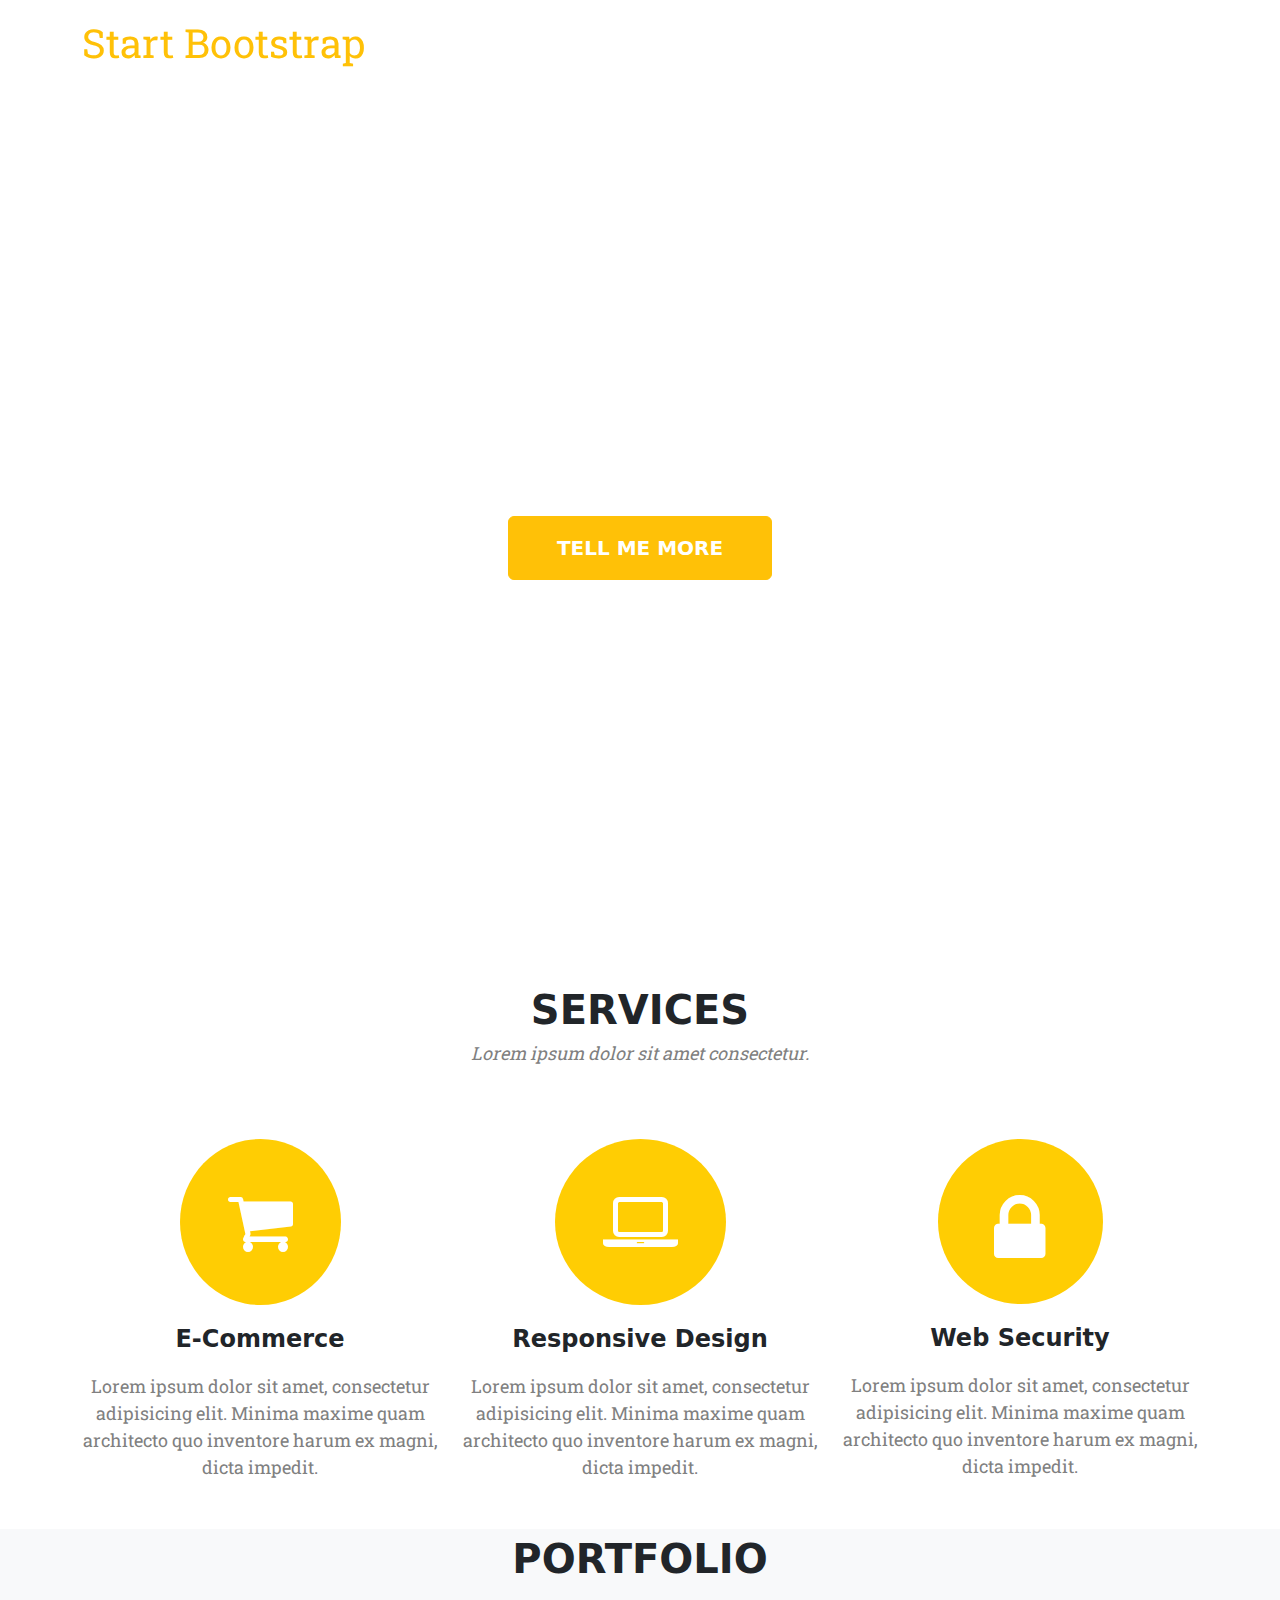
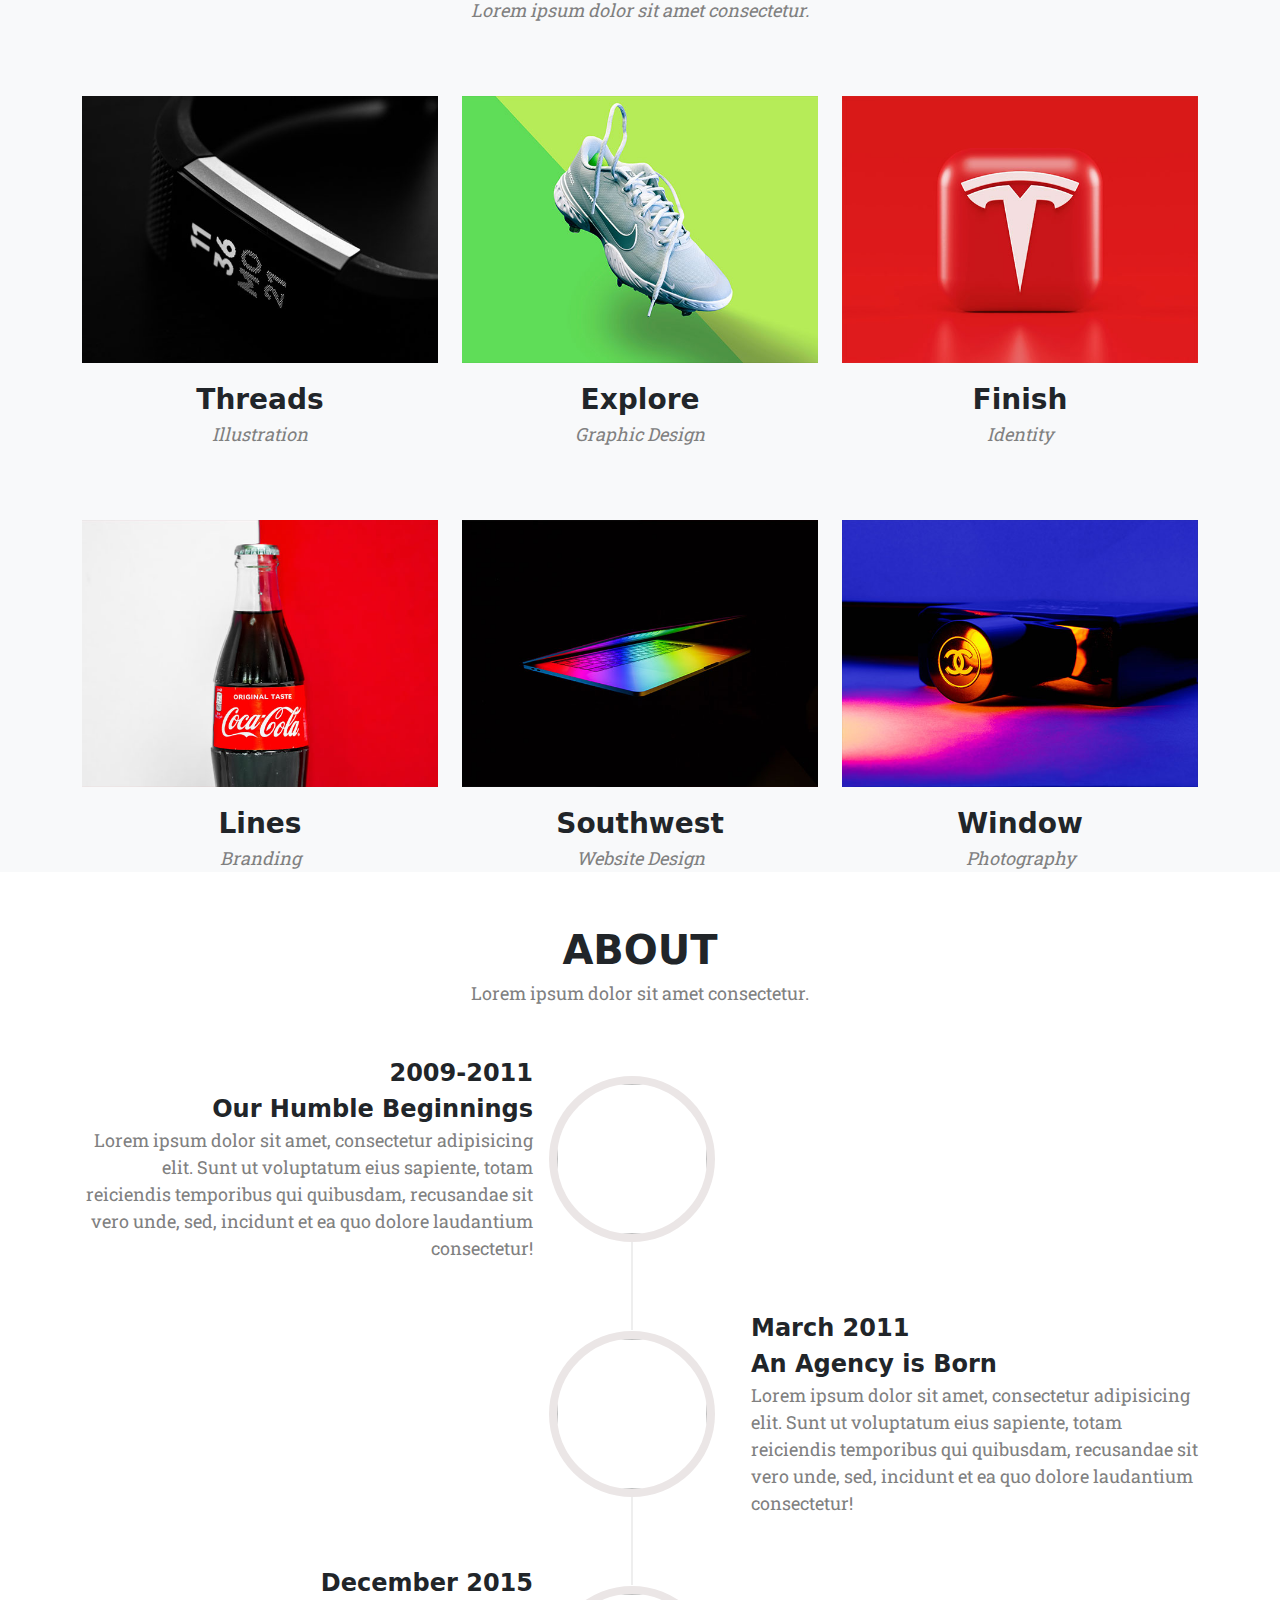
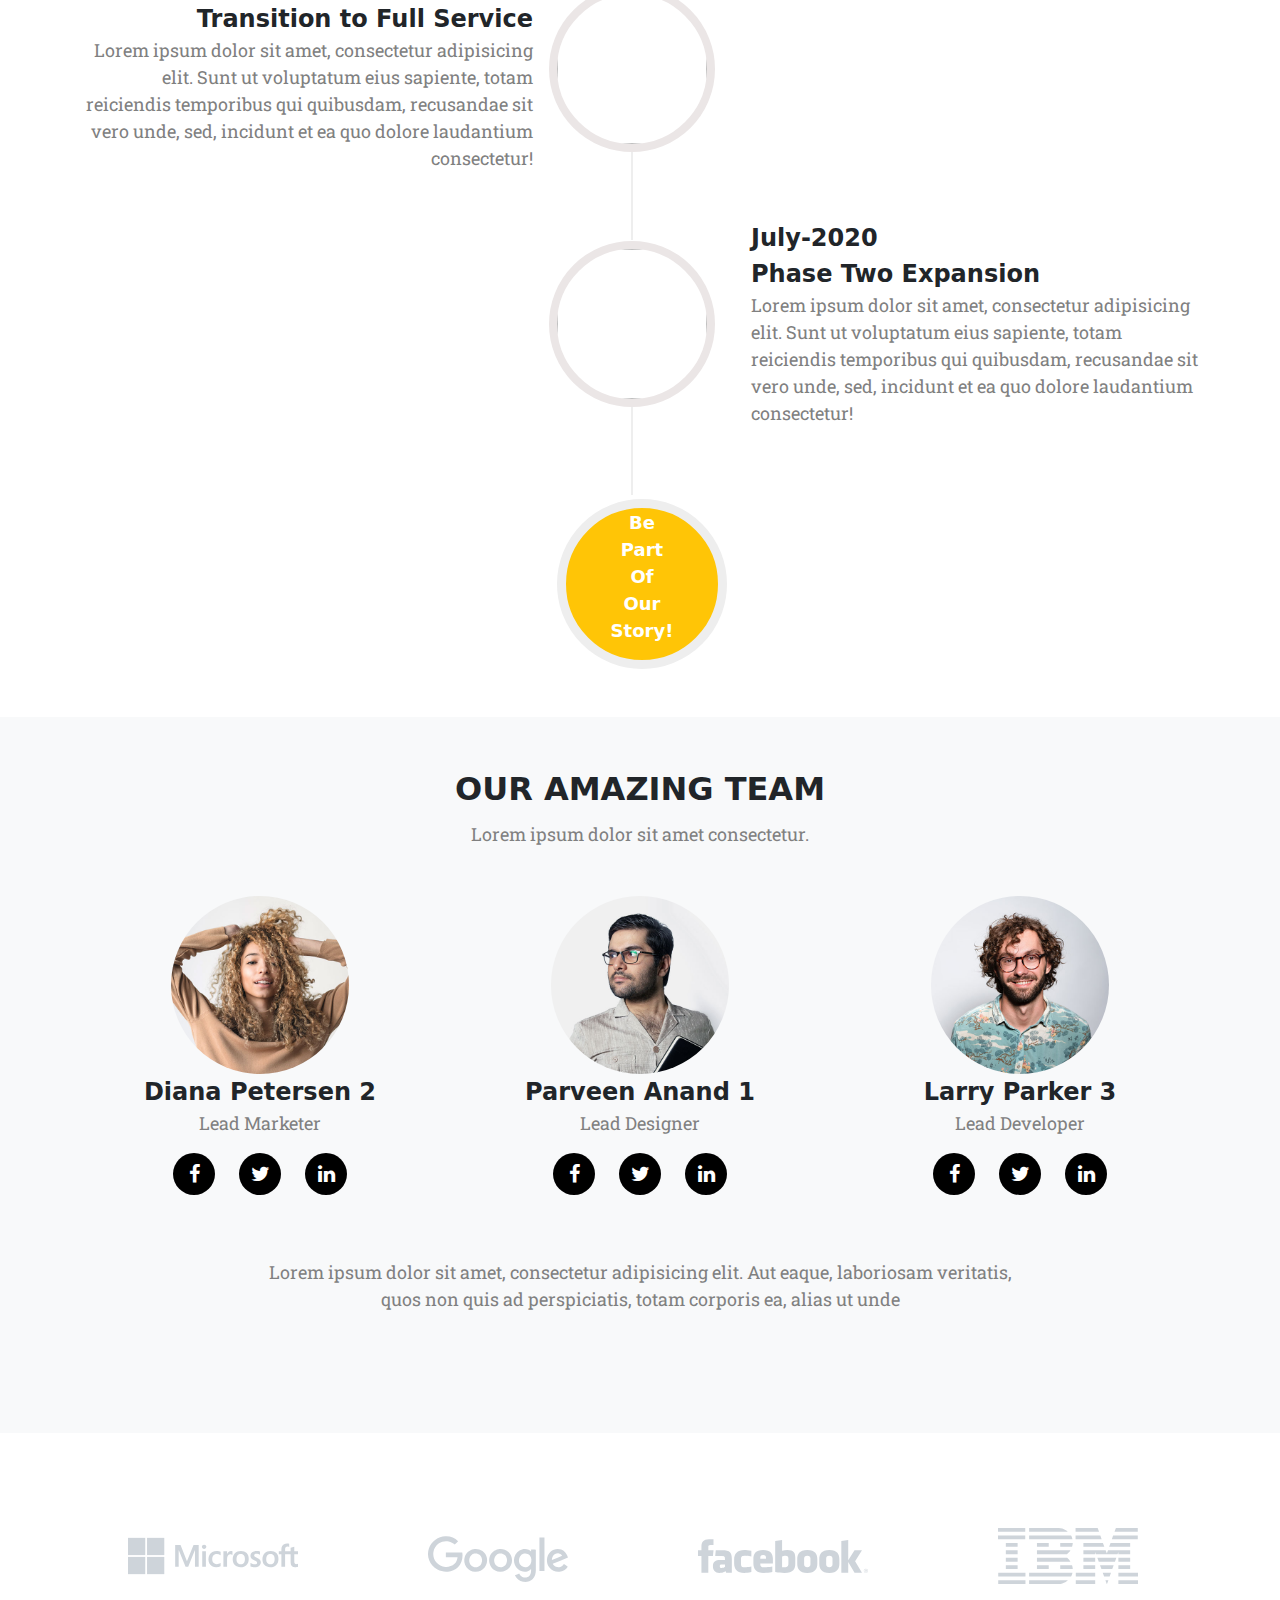
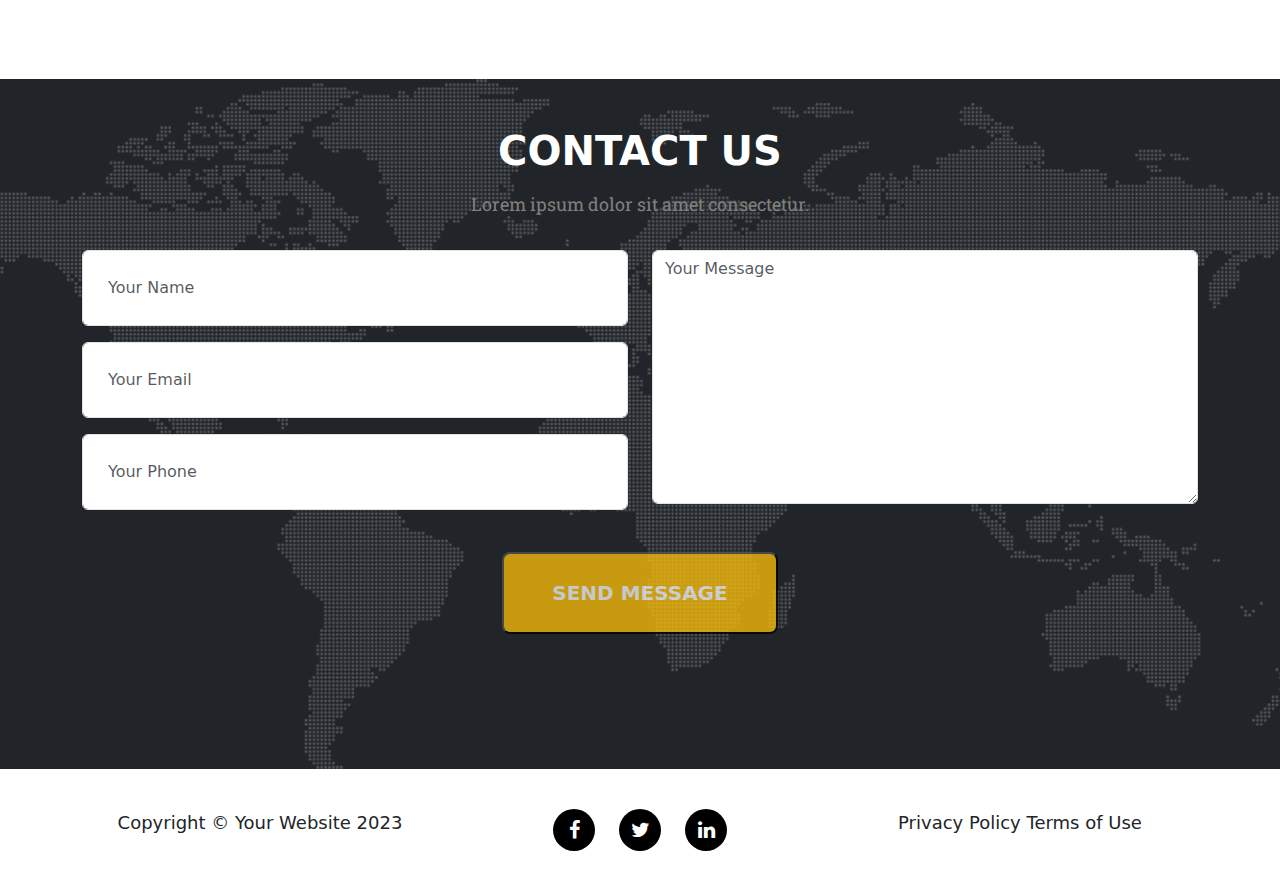
==== index.html @ c4edb65e "first commit" ====
<!DOCTYPE html>
<html lang="en">
 <head>
  <meta charset="UTF-8">
  <meta name="viewport" content="width=device-width, initial-scale=1.0">
  <title>Agency-Theme-preview</title>
  <link rel="shortcut icon" href="../demo1/assest/favicon.s" type="image/x-icon">
  <link rel="stylesheet" href="./assest/fontawsome/font-awesome-4.7.0/font-awesome-4.7.0/css/font-awesome.min.css">
  <link href="https://cdn.jsdelivr.net/npm/bootstrap@5.3.3/dist/css/bootstrap.min.css" rel="stylesheet">
  <link rel="stylesheet" href="./css/style.css">
</head>
<body>
  <section class="section1">
    <div >
      <nav id="navbarr" class="navbar navbar-expand-lg navbar-dark bg-darK1 fixed-top trans">
        <div class="container">
          <a class="navbar-brand text-warning fs-1 font1" href="#">Start Bootstrap</a>
          <button class="navbar-toggler" type="button" data-bs-toggle="collapse" data-bs-target="#mynavbar">
            <span class="navbar-toggler-icon"></span>
          </button>
          <div class="collapse navbar-collapse" id="mynavbar">
            <ul class="navbar-nav ms-auto">
              <li class="nav-item">
                <a class="nav-link" href="./html/service.html">SERVICES</a>   
              </li>
              <li class="nav-item">
                <a class="nav-link" href="./html/portfolio.html">PORTFOLIO</a>
              </li>
              <li class="nav-item">
                <a class="nav-link" href="./html/about.html">ABOUT</a>
              </li>
              <li class="nav-item">
                <a class="nav-link" href="./html/team.html">TEAM</a>
              </li>
              <li class="nav-item">
                <a class="nav-link" href="./html/contact.html">CONTACT</a>
              </li>
            </ul>
          </div>
        </div>
      </nav>
    </div>
        <div class="container">
      <div class="d-flex flex-column justify-content-center align-items-center vh-100 text-white ">
        <div class="fs-1 Welcome">Welcome to our studio!</div>
        <div class="Nice pb-5 text-center lh-sm">IT'S NICE TO MEET YOU</div>
        <button class=" btn btn-warning btn-yellow  text-white py-3 px-5">TELL ME MORE</button>
      </div>
    </div>
  </section>
  <section>
    <div class="services text-center container">
      <div class="fs-1 fw-bold">SERVICES</div>
      <i class="font1">Lorem ipsum dolor sit amet consectetur.</i>
    </div>
    <div class="container mt-5">
      <div class="row">
        <div class="col-md-4 text-center">
          <div><i class="fa fa-shopping-cart text-white icon1 p-5 mt-4" aria-hidden="true"></i></div>
          <div class="fw-bold fs-4 mt-3">E-Commerce</div>
          <div class="mt-3 font1">Lorem ipsum dolor sit amet, consectetur adipisicing elit. Minima maxime quam
            architecto quo inventore harum
            ex magni, dicta impedit.</div>
        </div>
        <div class="col-md-4 text-center">
          <div><i class="fa fa-laptop text-white p-5 mt-4 icon2" aria-hidden="true"></i></div>
          <div class="fw-bold fs-4 mt-3">Responsive Design</div>
          <div class="mt-3 font1">Lorem ipsum dolor sit amet, consectetur adipisicing elit. Minima maxime quam
            architecto quo inventore harum
            ex magni, dicta impedit.</div>
        </div>
        <div class="col-md-4 text-center">
          <div><i class="fa fa-lock text-white ps-5 mt-4 icon3 text-center" aria-hidden="true"></i></div>
          <div class="fw-bold fs-4 mt-3">Web Security</div>
          <div class="mt-3 font1">Lorem ipsum dolor sit amet, consectetur adipisicing elit. Minima maxime quam
            architecto quo inventore harum
            ex magni, dicta impedit.</div>
        </div>
      </div>
    </div>
  </section>
  <section class="bg-light">
    <div class="text-center container">
      <div class="fs-1 fw-bold mt-5 mb-2">PORTFOLIO</div>
      <i class="font1">Lorem ipsum dolor sit amet consectetur.</i>
    </div>
    <div class="container mt-5">
      <div class="row">
        <div class="col-md-4 text-center">
          <div class="imageover">
            <img class="w-100 mt-4" src="./assest/IMG.1.jpg" alt="">
            <div class="overlay">
              <div class="text"><i class="fa fa-plus" aria-hidden="true"></i>
              </div>
            </div>
          </div>
          <div class="fs-3 fw-bold mt-3">Threads</div>
          <i class="font1">Illustration</i>
        </div>
        <div class="col-md-4 text-center">
          <div class="imageover">
            <img class="w-100 mt-4" src="./assest/IMG.2.jpg" alt="">
            <div class="overlay">
              <div class="text"><i class="fa fa-plus" aria-hidden="true"></i></div>
            </div>
          </div>
          <div class="fs-3 fw-bold mt-3">Explore</div>
          <i class="font1">Graphic Design</i>
        </div>
        <div class="col-md-4 text-center">
          <div class="imageover">
            <img class="w-100 mt-4" src="./assest/IMG.3.jpg" alt="">
            <div class="overlay">
              <div class="text"><i class="fa fa-plus" aria-hidden="true"></i></div>
            </div>
          </div>
          <div class="fs-3 fw-bold mt-3">Finish</div>
          <i class="font1">Identity</i>
        </div>
      </div>
    </div>
    <div class="container mt-5">
      <div class="row">
        <div class="col-md-4 text-center">
          <div class="imageover">
            <img class="w-100 mt-4" src="./assest/IMG.4.jpg" alt="">
            <div class="overlay">
              <div class="text"><i class="fa fa-plus" aria-hidden="true"></i></div>
            </div>
          </div>
          <div class="fs-3 fw-bold mt-3">Lines</div>
          <i class="font1">Branding</i>
        </div>
        <div class="col-md-4 text-center">
          <div class="imageover">
            <img class="w-100 mt-4" src="./assest/IMG.5.jpg" alt="">
            <div class="overlay">
              <div class="text"><i class="fa fa-plus" aria-hidden="true"></i></div>
            </div>
          </div>
          <div class="fs-3 fw-bold mt-3">Southwest</div>
          <i class="font1">Website Design</i>
        </div>
        <div class="col-md-4 text-center">
          <div class="imageover">
            <img class="w-100 mt-4" src="./assest/IMG.6.jpg" alt="">
            <div class="overlay">
              <div class="text"><i class="fa fa-plus" aria-hidden="true"></i></div>
            </div>
          </div>
          <div class="fs-3 fw-bold mt-3">Window</div>
          <i class="font1">Photography</i>
        </div>
      </div>
    </div>
  </section>
  <section>
    <div class="container">
      <div class="mt-5 fs-1 fw-bold text-center">ABOUT</div>
    <div class="font1 text-center mb-5">Lorem ipsum dolor sit amet consectetur.</div>
      <div class="row mb-5">
        <div class="order-2 order-lg-1 col-8 col-lg-5">
          <div class="text-end">
            <div class="fs-4 fw-bold">2009-2011</div>
            <div class="fs-4 fw-bold">Our Humble Beginnings</div>
            <div class="font1">Lorem ipsum dolor sit amet, consectetur adipisicing elit. Sunt ut voluptatum eius
              sapiente, totam reiciendis temporibus qui quibusdam, recusandae sit vero unde, sed, incidunt et ea quo
              dolore laudantium consectetur!
            </div>
          </div>
        </div>
        <div class="order-1 order-lg-2 col-4 col-lg-2 d-flex align-items-center">
          <div class="imageLine">
            <img class="image2" src="https://startbootstrap.github.io/startbootstrap-agency/assets/img/about/1.jpg"
              alt="">
          </div>
        </div>
        <div class="col-lg-5 order-3"></div>
      </div>
      <div class="row mb-5 order-0 order-lg-1 ">
        <div class="col-lg-5"></div>
        <div class="col-lg-2  d-flex align-items-center">
          <div class="imageLine">
            <img class="image2" src="https://startbootstrap.github.io/startbootstrap-agency/assets/img/about/2.jpg"
              alt="">
          </div>
        </div>
        <div class="col-lg-5 ">
          <div class="text-start ms-1">
            <div class="fs-4 fw-bold">March 2011</div>
            <div class="fs-4 fw-bold">An Agency is Born</div>
            <div class="font1">Lorem ipsum dolor sit amet, consectetur adipisicing elit. Sunt ut voluptatum eius
              sapiente, totam reiciendis temporibus qui quibusdam, recusandae sit vero unde, sed, incidunt et ea quo
              dolore laudantium consectetur!
            </div>
          </div>
        </div>
      </div>
      <div class="row mb-5">
        <div class="col-lg-5">
          <div class="text-end">
            <div class="fs-4 fw-bold">December 2015</div>
            <div class="fs-4 fw-bold">Transition to Full Service</div>
            <div class="font1">Lorem ipsum dolor sit amet, consectetur adipisicing elit. Sunt ut voluptatum eius
              sapiente, totam reiciendis temporibus qui quibusdam, recusandae sit vero unde, sed, incidunt et ea quo
              dolore laudantium consectetur!
            </div>
          </div>
        </div>
        <div class="col-lg-2  d-flex align-items-center">
          <div class="imageLine">
            <img class="image2" src="https://startbootstrap.github.io/startbootstrap-agency/assets/img/about/3.jpg"
              alt="">
          </div>
        </div>
        <div class="col-lg-5"></div>
      </div>
      <div class="row mb-5">
        <div class="col-lg-5"></div>
        <div class="col-lg-2  d-flex align-items-center">
          <div class="imageLine ">
            <img class="image2" src="https://startbootstrap.github.io/startbootstrap-agency/assets/img/about/4.jpg "
              alt="">
          </div>
        </div>
        <div class="col-lg-5">
          <div class="text-start ms-1">
            <div class="fs-4 fw-bold">July-2020</div>
            <div class="fs-4 fw-bold">Phase Two Expansion</div>
            <div class="font1">Lorem ipsum dolor sit amet, consectetur adipisicing elit. Sunt ut voluptatum eius
              sapiente, totam reiciendis temporibus qui quibusdam, recusandae sit vero unde, sed, incidunt et ea quo
              dolore laudantium consectetur!
            </div>
          </div>
        </div>
      </div>
      <div class="row mb-5">
        <div class="col-lg-5"></div>
        <div class="col-lg-2 mt-4 d-flex align-items-center">
            <div>
              <div class="roundimg d-flex justify-content-center align-items-center">
                <p class="text-center roundtext fw-bold text-white">Be Part
                  Of Our
                  Story!</p>
              </div>
            </div>
          </div>
          <div class="col-lg-5"></div>
        </div>
  </section>
  <section class="bg-light">
    <div class="container">
      <div class="fs-2 fw-bold text-center pt-5">OUR AMAZING TEAM</div>
    <div class="font1 text-center pt-2">Lorem ipsum dolor sit amet consectetur.</div>
    </div>
    <div class="container">
      <div class="row text-center mt-5">
        <div class="col-lg-4 mb-3 order-3 order-sm-2">
          <img class="rounded-circle w-50" src="./assest/IMG 11.jpg" alt="">
          <div class="fs-4 fw-bold">Parveen Anand 1</div>
          <div class="font1">Lead Designer</div>
          <div class=" d-flex justify-content-center gap-4 mt-3 fs-3 ">
            <a href="" class="text-decoration-none">
              <div class="favicon1 d-flex justify-content-center align-items-center">
                <i class="fa fa-facebook text-white fs-5" aria-hidden="true"></i>
                </div>
            </a>
            <a href="" class="text-decoration-none">
              <div class="favicon1 d-flex justify-content-center align-items-center">
                <i class="fa fa-twitter text-white fs-5" aria-hidden="true"></i>
                </div>
            </a>
            <a href="" class="text-decoration-none">
              <div class="favicon1 d-flex justify-content-center align-items-center">
                <i class="fa fa-linkedin text-white fs-5" aria-hidden="true"></i>
                </div>
            </a>
          </div>
        </div>
        <div class="col-lg-4 mb-3 order-2 order-sm-1">
          <img class="rounded-circle w-50" src="./assest/IMG 12.jpg" alt="">
          <div class="fs-4 fw-bold">Diana Petersen 2</div>
          <div class="font1">Lead Marketer</div>
          <div class=" d-flex justify-content-center gap-4 mt-3 fs-3 ">
            <a href="" class="text-decoration-none">
              <div class="favicon1 d-flex justify-content-center align-items-center">
                <i class="fa fa-facebook text-white fs-5" aria-hidden="true"></i>
                </div>
            </a>
            <a href="" class="text-decoration-none">
              <div class="favicon1 d-flex justify-content-center align-items-center">
                <i class="fa fa-twitter text-white fs-5" aria-hidden="true"></i>
                </div>
            </a>
            <a href="" class="text-decoration-none">
              <div class="favicon1 d-flex justify-content-center align-items-center">
                <i class="fa fa-linkedin text-white fs-5" aria-hidden="true"></i>
                </div>
            </a>
          </div>
        </div>
        <div class="col-lg-4 mb-3 order-1 order-sm-3">
          <img class="rounded-circle w-50" src="./assest/IMG 13.jpg" alt="">
          <div class="fs-4 fw-bold">Larry Parker 3</div>
          <div class="font1">Lead Developer</div>
          <div class=" d-flex justify-content-center gap-4 mt-3 fs-3 ">
            <a href="" class="text-decoration-none">
              <div class="favicon1 d-flex justify-content-center align-items-center">
                <i class="fa fa-facebook text-white fs-5" aria-hidden="true"></i>
                </div>
            </a>
            <a href="" class="text-decoration-none">
              <div class="favicon1 d-flex justify-content-center align-items-center">
                <i class="fa fa-twitter text-white fs-5" aria-hidden="true"></i>
                </div>
            </a>
            <a href="" class="text-decoration-none">
              <div class="favicon1 d-flex justify-content-center align-items-center">
                <i class="fa fa-linkedin text-white fs-5" aria-hidden="true"></i>
                </div>
            </a>
          </div>
        </div>
      </div>
      <div class="font1  text-center d-flex justify-content-center mt-5 align-items-center">
        <p class="text3">Lorem ipsum dolor sit amet, consectetur adipisicing elit. Aut eaque, laboriosam veritatis, quos non quis ad
          perspiciatis, totam corporis ea, alias ut unde</p>
      </div>
    </div>
  </section>
  <section class="my-5">
    <div class="container">  
      <div class="row">
        <div class="col-md-3  d-flex justify-content-evenly">
          <img src="./assest/images/microsoft.svg" alt="" class="img-fluid microsoft">
        </div>
        <div class="col-md-3 d-flex justify-content-evenly">
          <img src="./assest/images/google.svg" alt="" class="img-fluid facebook">

        </div>
        <div class="col-md-3 d-flex justify-content-evenly">
          <img src="./assest/images/facebook.svg" alt="" class="img-fluid microsoft">

        </div>
        <div class="col-md-3 d-flex justify-content-evenly">
          <img src="./assest/images/ibm.svg" alt="" class="img-fluid facebook">
 
        </div>
      </div>
    </div>
  </section>
  <section class="contact">
    <div class="container mt-3">
      <h2 class=" fs-1 fw-bold text-center mt-5 text-white pt-5">CONTACT US</h2>
      <p class="font1 text-center mt-3">Lorem ipsum dolor sit amet consectetur.</p>
      <form>
        <div class="row">
          <div class="col-md-6 form">
            <input type="text" class="form-control mt-3" placeholder="Your Name" name="Name">
            <input type="text" class="form-control mt-3" placeholder="Your Email" name="email">
            <input type="contact" class="form-control mt-3" placeholder="Your Phone" name="Phone">
          </div>
          <div class="col-md-6">
            <textarea class="form-control mt-3" id="exampleFormControlTextarea1" rows="10" placeholder="Your Message"></textarea>
          </div>
        </div>
      </form>
      <div class="text-center">
        <button class="text-white bg-warning my-3 my-lg-5 py-4 px-5 fs-5 fw-bold rounded-3 opacity-75">SEND MESSAGE</button>
      </div>
    </div>
  </section>
  <section>
    <div class="container mt-3">
      <div class="row text-center">
        <div class="col-lg-4 my-4">Copyright © Your Website 2023</div>
        <div class="col-lg-4">
          <div class=" d-flex justify-content-center gap-4 my-4 fs-3 ">
            <a href="" class="text-decoration-none">
              <div class="favicon1 d-flex justify-content-center align-items-center">
                <i class="fa fa-facebook text-white fs-5" aria-hidden="true"></i>
                </div>
            </a>
            <a href="" class="text-decoration-none">
              <div class="favicon1 d-flex justify-content-center align-items-center">
                <i class="fa fa-twitter text-white fs-5" aria-hidden="true"></i>
                </div>
            </a>
            <a href="" class="text-decoration-none">
              <div class="favicon1 d-flex justify-content-center align-items-center">
                <i class="fa fa-linkedin text-white fs-5" aria-hidden="true"></i>
                </div>
            </a>
          </div>   
             </div>
        <div class="col-lg-4 my-4">Privacy Policy Terms of Use</div>
      </div>
    </div>
  </section>
  <script src="./js/index.js"></script>
  <script src="https://cdn.jsdelivr.net/npm/bootstrap@5.3.3/dist/js/bootstrap.bundle.min.js"></script>
</body>

</html>
---- css/style.css ----
@font-face {
  font-family: "Montserrat";
  src: url(../assest/font/Montserrat/static/Montserrat-Regular.ttf);
}

@font-face {
  font-family: "Roboto_Slab";
  src: url(../assest/font/Roboto_Slab/static/RobotoSlab-Regular.ttf);
}

@font-face {
  font-family: "Roboto_SlabS";
  src: url(../assest/font/Roboto_Slab/static/RobotoSlab-Bold.ttf);
}

body {
  font-size: 18px;
  /* color: white; */
}

.section1,
.service,
.portfolio,
.about,
.contactwall,
.teamwall {
  background-size: cover;
  background-position: center;
  background-repeat: no-repeat;
  height: 100vh;
}
.bg-dark1{
  --bs-bg-opacity:1;
  background-color: #212529;
}
.bg-dark1{
  --bs-bg-opacity: 1;
    background-color: rgba(var(--bs-dark-rgb), var(--bs-bg-opacity)) !important;
    transition: 0.8s;
}
.section1 {
  background-image: url(https://startbootstrap.github.io/startbootstrap-agency/assets/img/header-bg.jpg);
}

.service {
  background-image: url(../assest/images/5227785-technology-hd-wallpaper-and-background.png);
}

.portfolio {
  background-image: url(../assest/images/windows-10-dark-blue-5k-8k-3840x2160-733.jpg);
}

.about {
  background-image: url(../assest/images/210888\ \(1\).jpg);
}

.contactwall {
  background-image: url(../assest/images/asus-rog-ambient-lighting-red-lighting-dark-background-3840x2160-2711.jpg);
  }

.teamwall {
  background-image: url(../assest/images/2003974.jpg);
  }

.nav-link:hover,
.nav-link.active {
  color: #ffc506 !important;
}

.Welcome {
  font-family: "Roboto_Slab";
}

.Nice {
  font-family: "Roboto_SlabS";
  font-size: 70PX;
  font-weight: bold;

}

.btn-yellow {
  font-size: 20px;
  font-weight: bold;
}

.trans {
  background-color: transparent;
}

.icon1 {
  font-size: 70px;
  padding: 20px;
  border-radius: 50%;
  background-color: rgb(255, 205, 3);
}

.services {
  margin-top: 80px;
}

.icon2 {
  font-size: 70px;
  padding: 20px;
  border-radius: 50%;
  background-color: rgb(255, 205, 3);

}

.icon3 {
  font-size: 80px;
  padding: 50px;
  border-radius: 50%;
  background-color: rgb(255, 205, 3);
  width: 165px;
  height: 165px;
}

.font1 {
  font-family: "Roboto_Slab";
  color: grey;
}

.image {
  display: flex;

}

.imageover {
  position: relative;
  width: 100%;
}

.overlay {
  position: absolute;
  top: 23px;
  bottom: 0;
  left: 0;
  right: 0;
  height: 93%;
  width: 100%;
  opacity: 0;
  transition: .5s ease;
  background-color: #ffee06;
}

.imageover:hover .overlay {
  opacity: 0.8;
}

.text {
  color: white;
  font-size: 60px;
  position: absolute;
  top: 50%;
  left: 50%;
  -webkit-transform: translate(-50%, -50%);
  -ms-transform: translate(-50%, -50%);
  transform: translate(-50%, -50%);
  text-align: center;
}

.image2 {
  border-radius: 50%;
  width: 150px;
  height: 150px;
  outline: 8px solid rgb(235, 230, 230);
  position: relative;
  margin: auto;
  display: block;
}

.imageLine {
  position: relative;
}

.imageLine:after {
  content: '';
  display: block;
  width: 2px;
  height: 88px;
  background-color: #eee;
  position: absolute;
  bottom: 0;
  left: 0;
  right: 0;
  top: 202px;
  margin: auto;
}

.text3 {
  width: 68%;
  margin-bottom: 120px;
}

.favicon1 {
  border-radius: 50%;
  background-color: black;
  width: 42px;
  height: 42px;
}

.roundimg {
  width: 170px;
  height: 170px;
  border-radius: 50%;
  background-color: #ffc506;
  border: 9px solid #eee;
}

.roundtext {
  width: 43%;
}

.microsoft {
  width: 170px;
  height: 150px;
}

.facebook {
  width: 140px;
  height: 150px;
}

.contact {
  background-image: url(../assest/images/map-image\ \(1\).png);
  height: 690px;
  background-size: cover;
  background-position: center;
  background-repeat: no-repeat;
  background-color: #212529;
}

@media (min-width: 992px) {
  .form {
    width: 50%;
    height: 100px;
  }

  .form input {
    width: 100%;
    padding: 25px;
  }
}
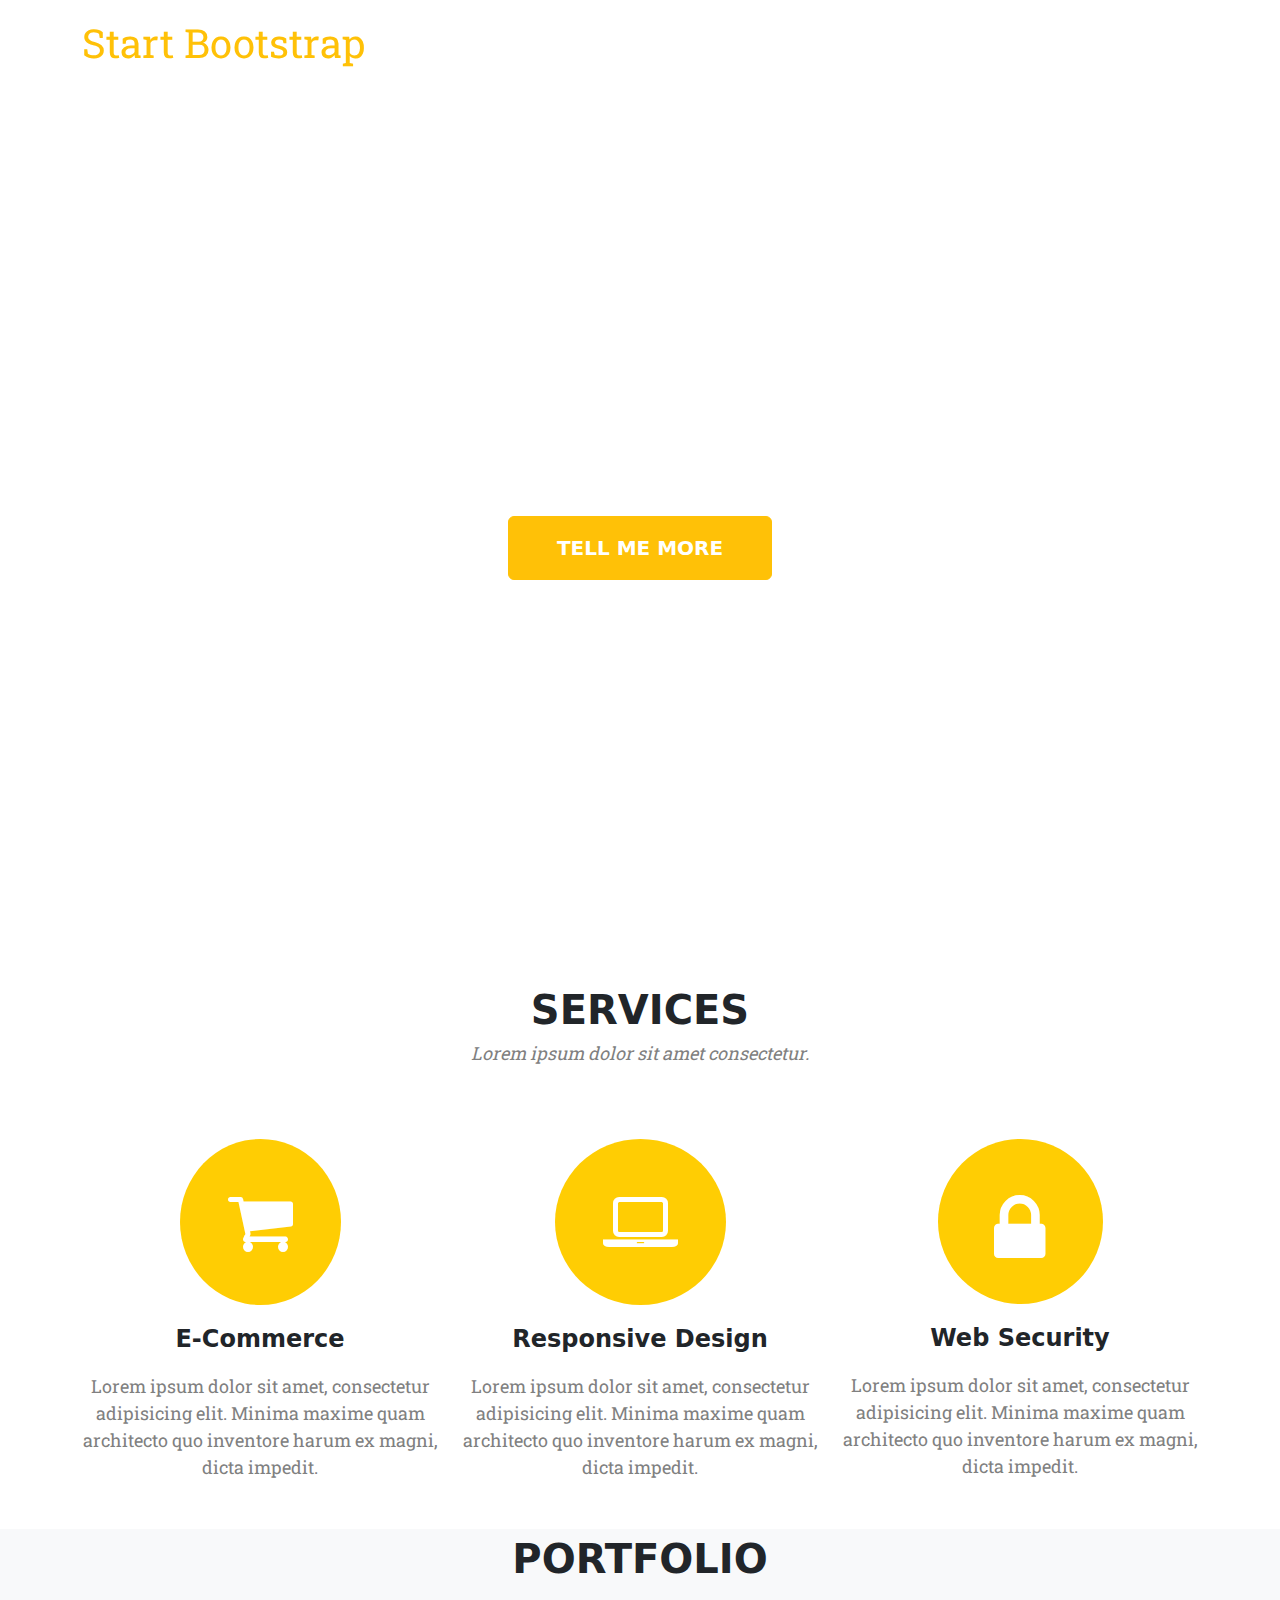
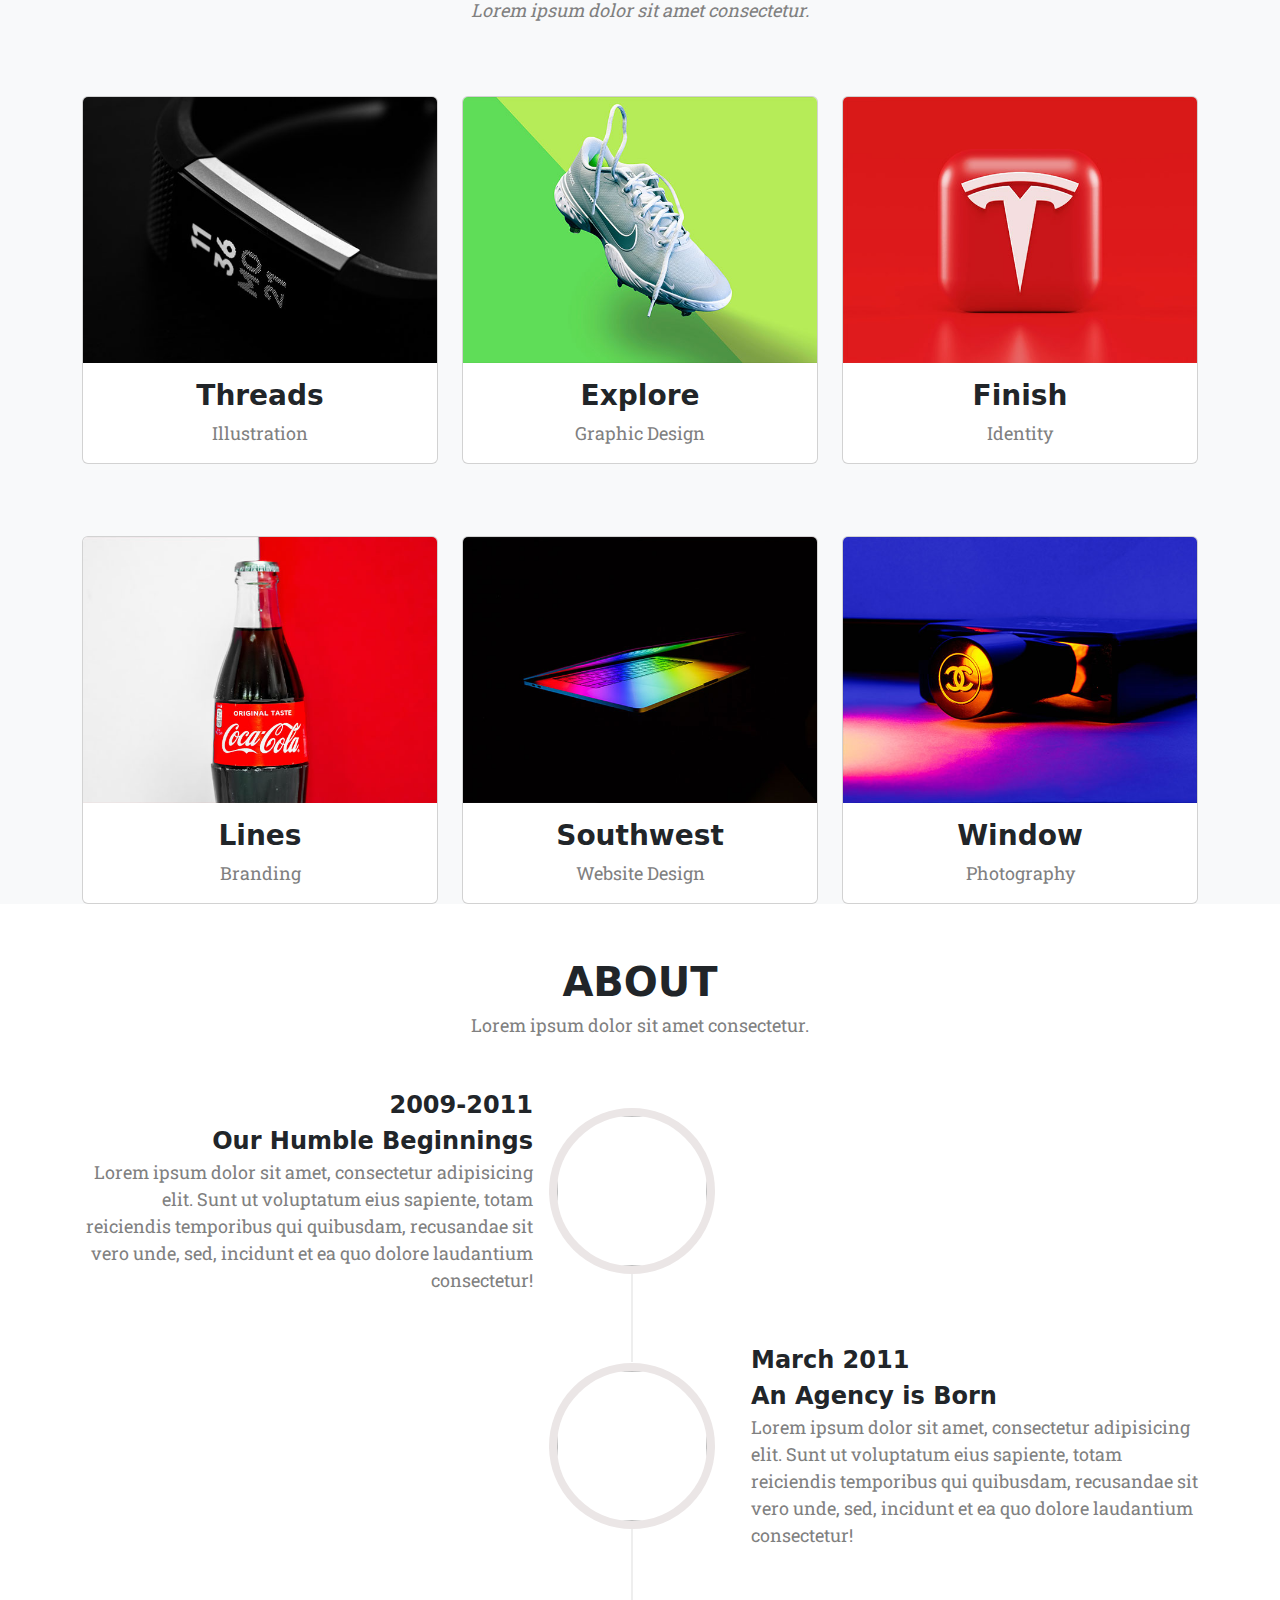
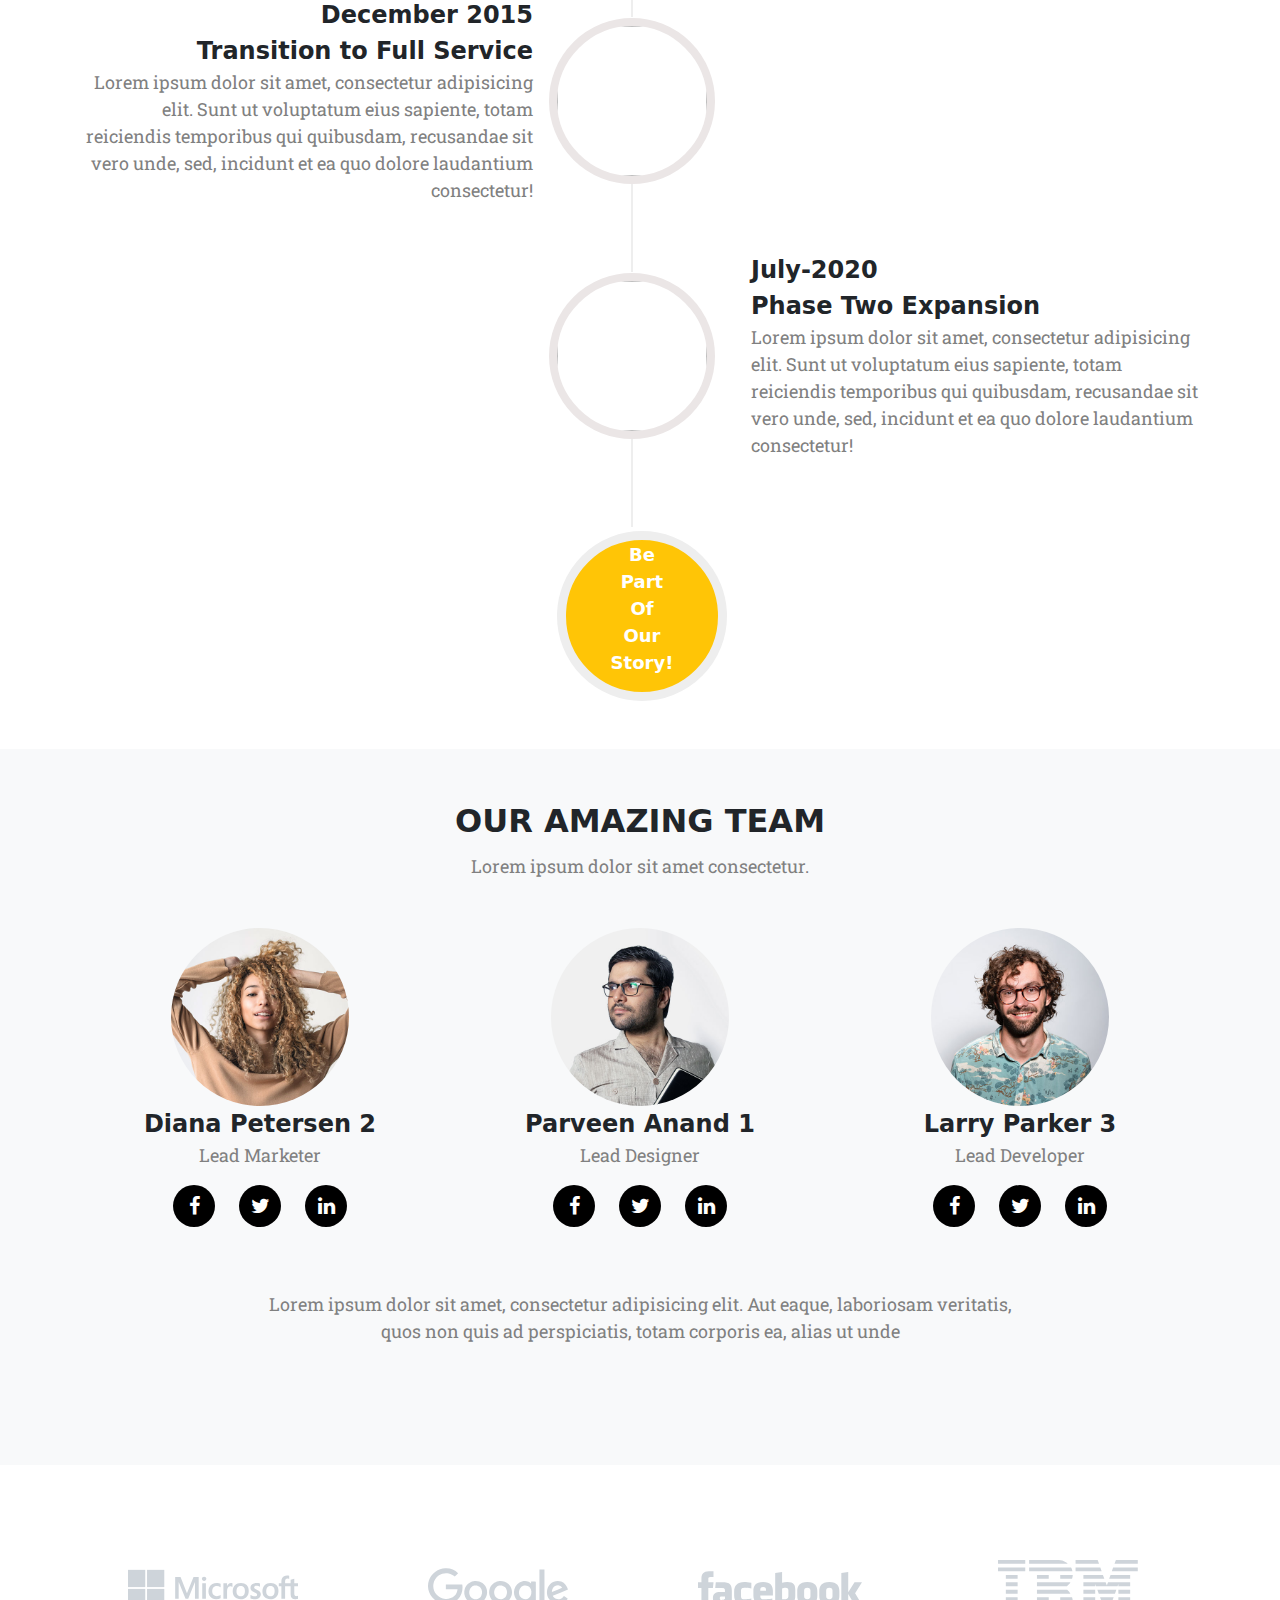
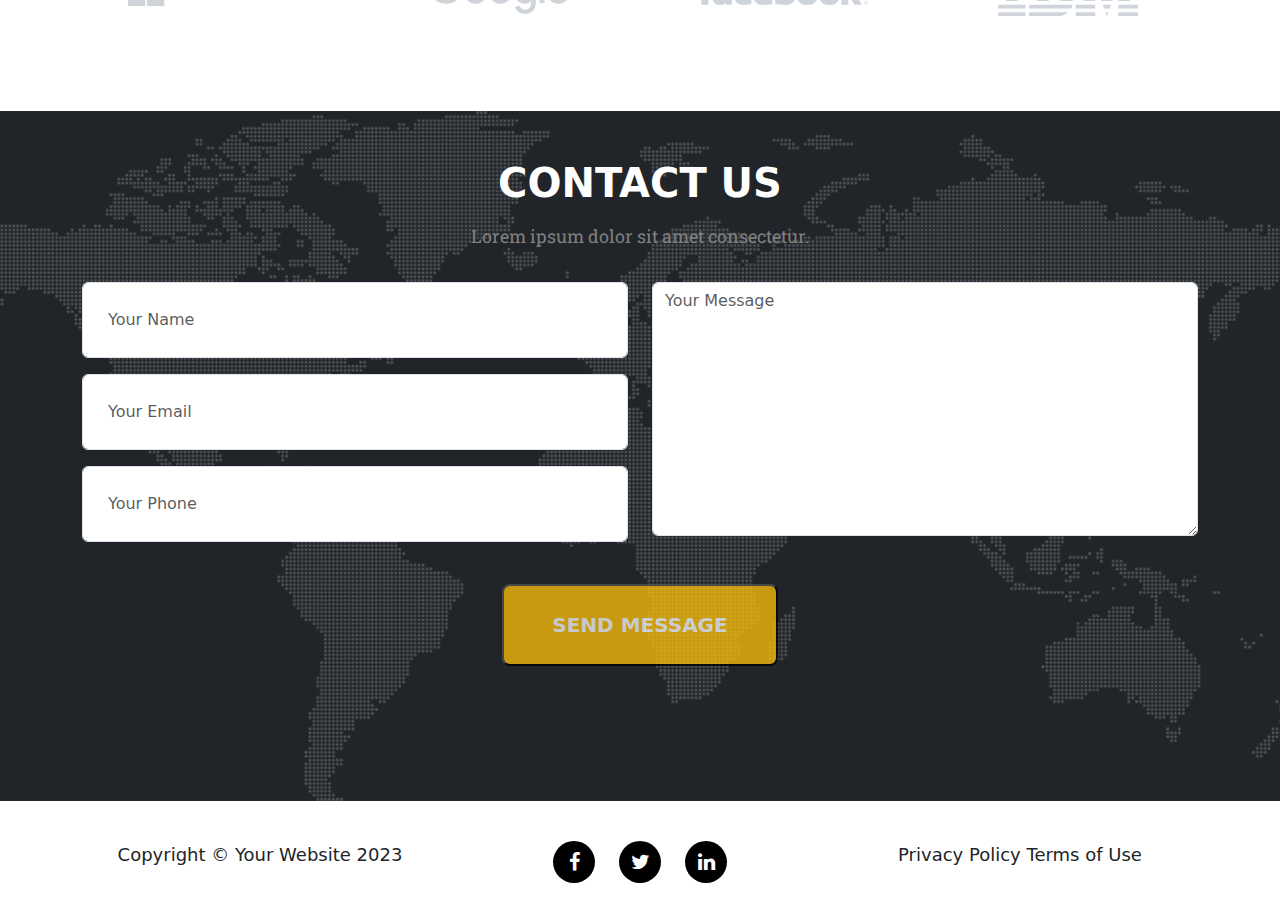
==== commit aa67704f: "portfolio change" ====
--- a/index.html
+++ b/index.html
@@ -4,7 +4,7 @@
   <meta charset="UTF-8">
   <meta name="viewport" content="width=device-width, initial-scale=1.0">
   <title>Agency-Theme-preview</title>
-  <link rel="shortcut icon" href="../demo1/assest/favicon.s" type="image/x-icon">
+  <link rel="shortcut icon" href="https://icon-library.com/images/icon-portfolio/icon-portfolio-23.jpg" type="image/x-icon">
   <link rel="stylesheet" href="./assest/fontawsome/font-awesome-4.7.0/font-awesome-4.7.0/css/font-awesome.min.css">
   <link href="https://cdn.jsdelivr.net/npm/bootstrap@5.3.3/dist/css/bootstrap.min.css" rel="stylesheet">
   <link rel="stylesheet" href="./css/style.css">
@@ -44,12 +44,14 @@
       <div class="d-flex flex-column justify-content-center align-items-center vh-100 text-white ">
         <div class="fs-1 Welcome">Welcome to our studio!</div>
         <div class="Nice pb-5 text-center lh-sm">IT'S NICE TO MEET YOU</div>
-        <button class=" btn btn-warning btn-yellow  text-white py-3 px-5">TELL ME MORE</button>
+        <a href="#service">
+          <button class=" btn btn-warning btn-yellow  text-white py-3 px-5">TELL ME MORE</button>
+        </a>
       </div>
     </div>
   </section>
   <section>
-    <div class="services text-center container">
+    <div class="services text-center container" id="service">
       <div class="fs-1 fw-bold">SERVICES</div>
       <i class="font1">Lorem ipsum dolor sit amet consectetur.</i>
     </div>
@@ -80,76 +82,89 @@
     </div>
   </section>
   <section class="bg-light">
-    <div class="text-center container">
+    <div class="container text-center">
       <div class="fs-1 fw-bold mt-5 mb-2">PORTFOLIO</div>
       <i class="font1">Lorem ipsum dolor sit amet consectetur.</i>
-    </div>
-    <div class="container mt-5">
-      <div class="row">
-        <div class="col-md-4 text-center">
-          <div class="imageover">
-            <img class="w-100 mt-4" src="./assest/IMG.1.jpg" alt="">
-            <div class="overlay">
-              <div class="text"><i class="fa fa-plus" aria-hidden="true"></i>
-              </div>
-            </div>
-          </div>
-          <div class="fs-3 fw-bold mt-3">Threads</div>
-          <i class="font1">Illustration</i>
-        </div>
-        <div class="col-md-4 text-center">
-          <div class="imageover">
-            <img class="w-100 mt-4" src="./assest/IMG.2.jpg" alt="">
-            <div class="overlay">
-              <div class="text"><i class="fa fa-plus" aria-hidden="true"></i></div>
-            </div>
-          </div>
-          <div class="fs-3 fw-bold mt-3">Explore</div>
-          <i class="font1">Graphic Design</i>
-        </div>
-        <div class="col-md-4 text-center">
-          <div class="imageover">
-            <img class="w-100 mt-4" src="./assest/IMG.3.jpg" alt="">
-            <div class="overlay">
-              <div class="text"><i class="fa fa-plus" aria-hidden="true"></i></div>
-            </div>
-          </div>
-          <div class="fs-3 fw-bold mt-3">Finish</div>
-          <i class="font1">Identity</i>
-        </div>
-      </div>
-    </div>
-    <div class="container mt-5">
-      <div class="row">
-        <div class="col-md-4 text-center">
-          <div class="imageover">
-            <img class="w-100 mt-4" src="./assest/IMG.4.jpg" alt="">
-            <div class="overlay">
-              <div class="text"><i class="fa fa-plus" aria-hidden="true"></i></div>
-            </div>
-          </div>
-          <div class="fs-3 fw-bold mt-3">Lines</div>
-          <i class="font1">Branding</i>
-        </div>
-        <div class="col-md-4 text-center">
-          <div class="imageover">
-            <img class="w-100 mt-4" src="./assest/IMG.5.jpg" alt="">
-            <div class="overlay">
-              <div class="text"><i class="fa fa-plus" aria-hidden="true"></i></div>
-            </div>
-          </div>
-          <div class="fs-3 fw-bold mt-3">Southwest</div>
-          <i class="font1">Website Design</i>
-        </div>
-        <div class="col-md-4 text-center">
-          <div class="imageover">
-            <img class="w-100 mt-4" src="./assest/IMG.6.jpg" alt="">
-            <div class="overlay">
-              <div class="text"><i class="fa fa-plus" aria-hidden="true"></i></div>
-            </div>
-          </div>
-          <div class="fs-3 fw-bold mt-3">Window</div>
-          <i class="font1">Photography</i>
+      <div class="row mt-5">
+        <div class="col-md-4">
+          <div class="card imageover mt-4">
+            <img src="./assest/IMG.1.jpg" class="card-img-top" alt="...">
+            <div class="card-body">
+              <h5 class="card-title fs-3 fw-bold">Threads</h5>
+              <p class="card-text font1">Illustration</p>
+            </div>
+            <div class="overlay">
+              <div class="text"><i class="fa fa-plus" aria-hidden="true"></i>
+              </div>
+            </div>
+          </div>
+        </div>
+        <div class="col-md-4">
+          <div class="card imageover mt-4">
+            <img src="./assest/IMG.2.jpg" class="card-img-top" alt="...">
+            <div class="card-body">
+              <h5 class="card-title fs-3 fw-bold">Explore</h5>
+              <p class="card-text font1">Graphic Design</p>
+            </div>
+            <div class="overlay">
+              <div class="text"><i class="fa fa-plus" aria-hidden="true"></i>
+              </div>
+            </div>
+          </div>
+        </div>
+        <div class="col-md-4">
+          <div class="card imageover mt-4">
+            <img src="./assest/IMG.3.jpg" class="card-img-top" alt="...">
+            <div class="card-body">
+              <h5 class="card-title fs-3 fw-bold">Finish</h5>
+              <p class="card-text font1">Identity</p>
+            </div>
+            <div class="overlay">
+              <div class="text"><i class="fa fa-plus" aria-hidden="true"></i>
+              </div>
+            </div>
+          </div>
+        </div>
+      </div>
+      <div class="row mt-5">
+        <div class="col-md-4">
+          <div class="card imageover mt-4">
+            <img src="./assest/IMG.4.jpg" class="card-img-top" alt="...">
+            <div class="card-body">
+              <h5 class="card-title fs-3 fw-bold">Lines</h5>
+              <p class="card-text font1">Branding</p>
+            </div>
+            <div class="overlay">
+              <div class="text"><i class="fa fa-plus" aria-hidden="true"></i>
+              </div>
+            </div>
+          </div>
+        </div>
+        <div class="col-md-4">
+          <div class="card imageover mt-4">
+            <img src="./assest/IMG.5.jpg" class="card-img-top" alt="...">
+            <div class="card-body">
+              <h5 class="card-title fs-3 fw-bold">Southwest</h5>
+              <p class="card-text font1">Website Design</p>
+            </div>
+            <div class="overlay">
+              <div class="text"><i class="fa fa-plus" aria-hidden="true"></i>
+              </div>
+            </div>
+          </div>
+        </div>
+        <div class="col-md-4">
+          <div class="card imageover mt-4">
+            <img src="./assest/IMG.6.jpg" class="card-img-top" alt="...">
+            <div class="card-body">
+              <h5 class="card-title fs-3 fw-bold">Window</h5>
+              <p class="card-text font1">Photography</p>
+            </div>
+            <div class="overlay">
+              <div class="text"><i class="fa fa-plus" aria-hidden="true"></i>
+              </div>
+            </div>
+          </div>
         </div>
       </div>
     </div>
@@ -365,7 +380,7 @@
           </div>
         </div>
       </form>
-      <div class="text-center">
+      <div class="text-center button3">
         <button class="text-white bg-warning my-3 my-lg-5 py-4 px-5 fs-5 fw-bold rounded-3 opacity-75">SEND MESSAGE</button>
       </div>
     </div>
--- a/css/style.css
+++ b/css/style.css
@@ -132,11 +132,11 @@
 
 .overlay {
   position: absolute;
-  top: 23px;
+  top:0;
   bottom: 0;
   left: 0;
   right: 0;
-  height: 93%;
+  height: 75.5%;
   width: 100%;
   opacity: 0;
   transition: .5s ease;
@@ -229,6 +229,9 @@
   background-repeat: no-repeat;
   background-color: #212529;
 }
+.button3 button{
+  cursor: not-allowed;
+}
 
 @media (min-width: 992px) {
   .form {
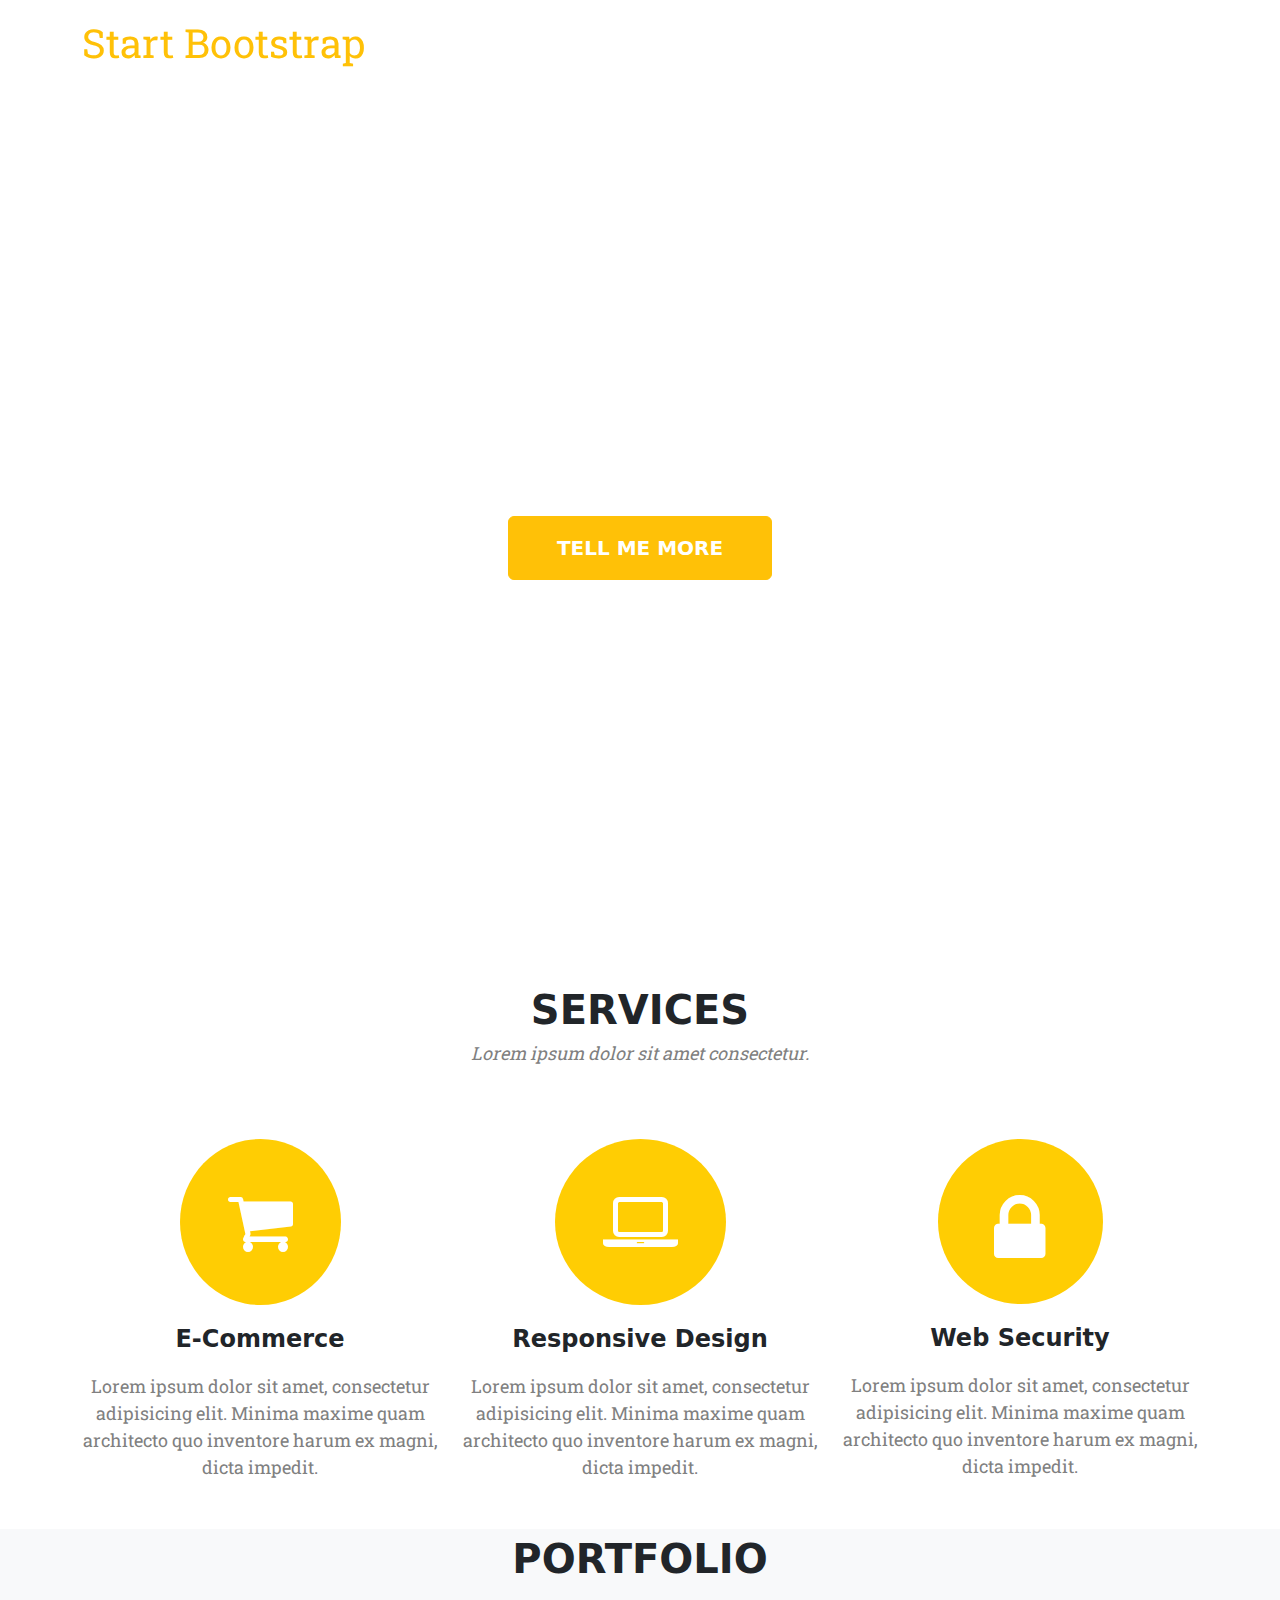
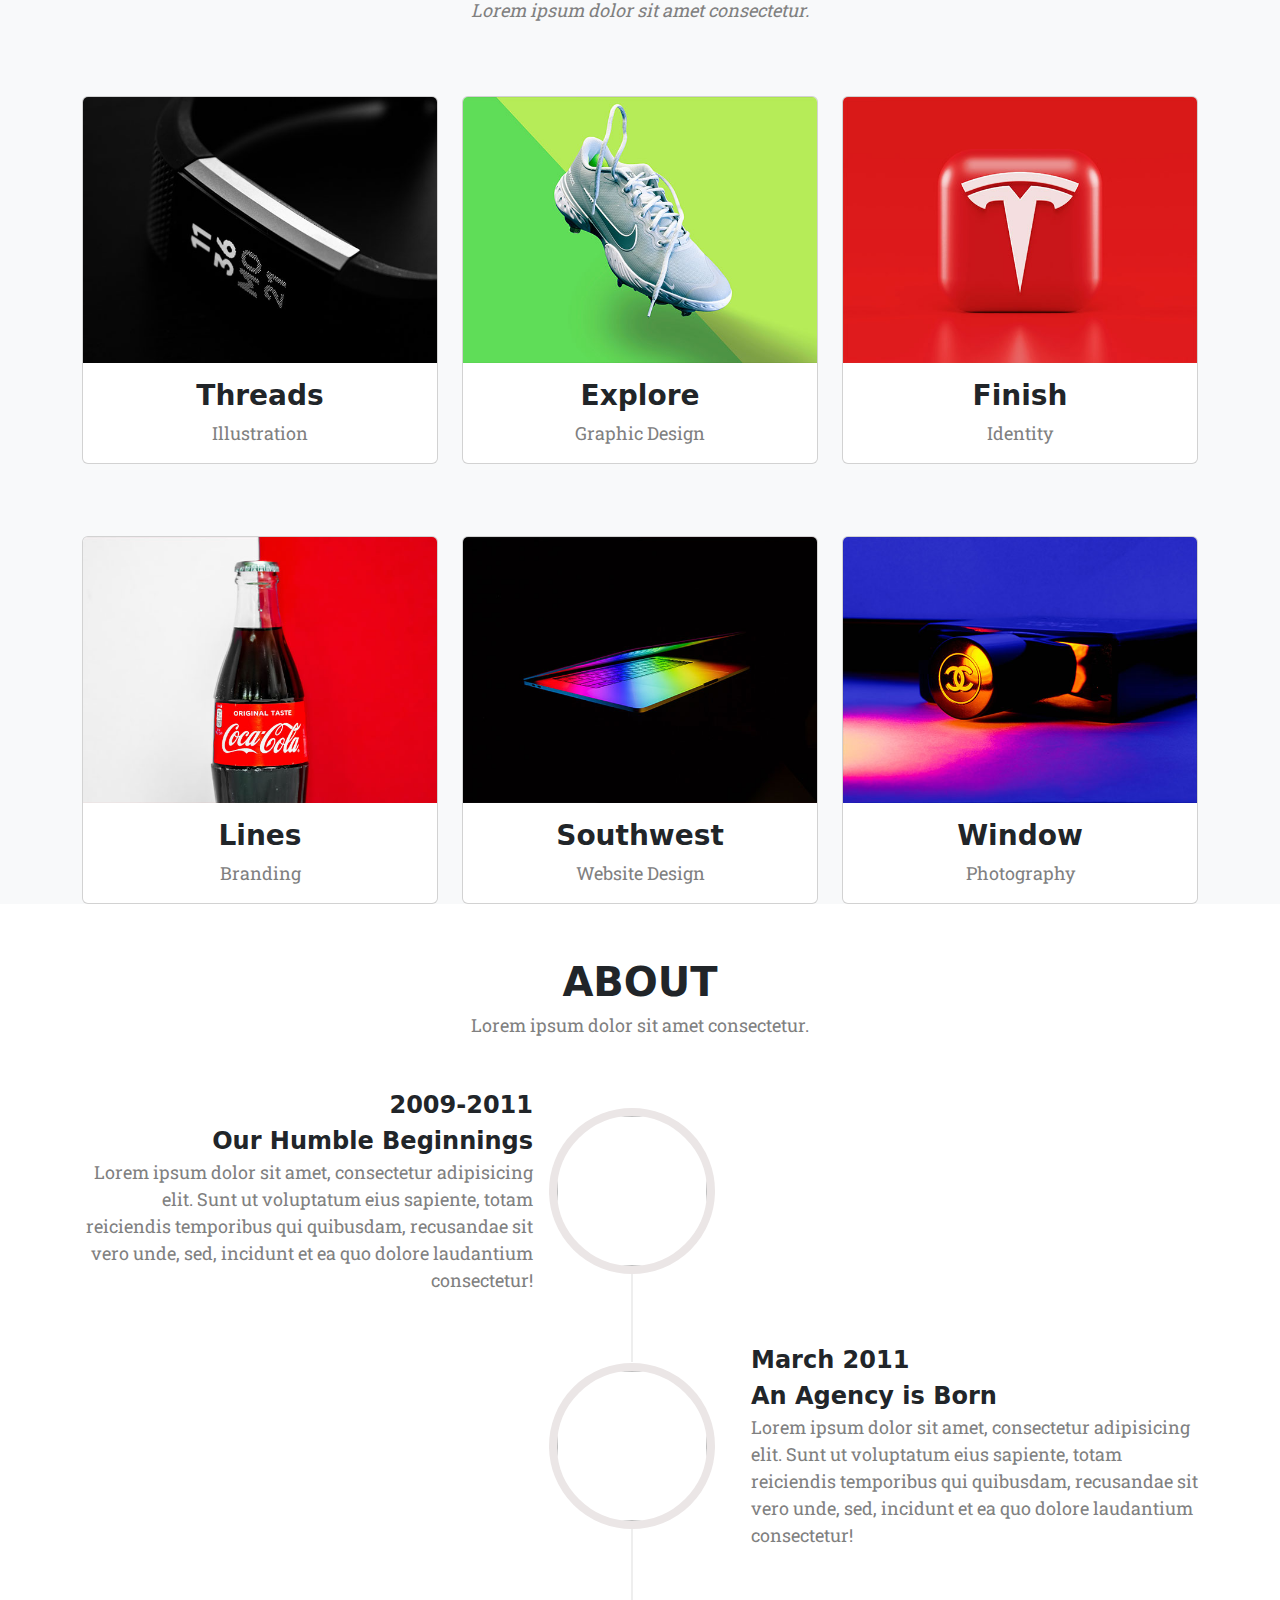
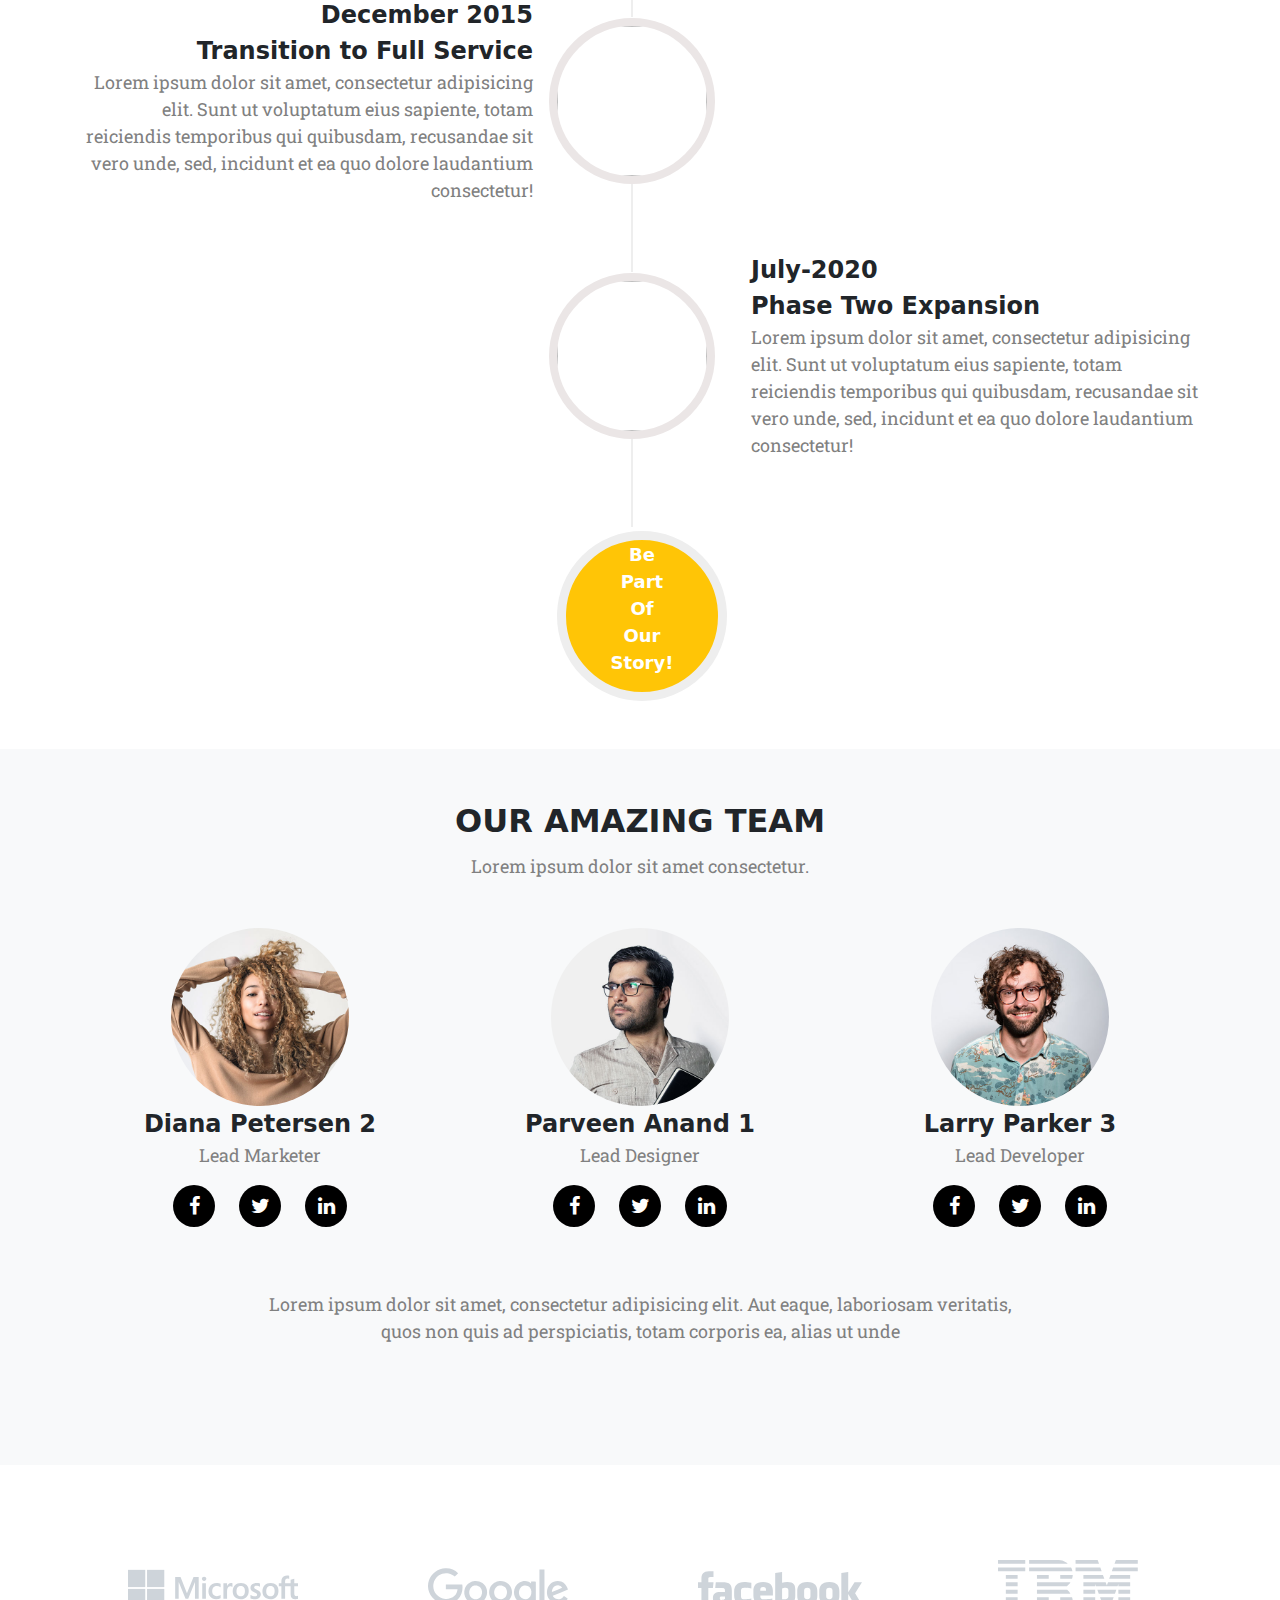
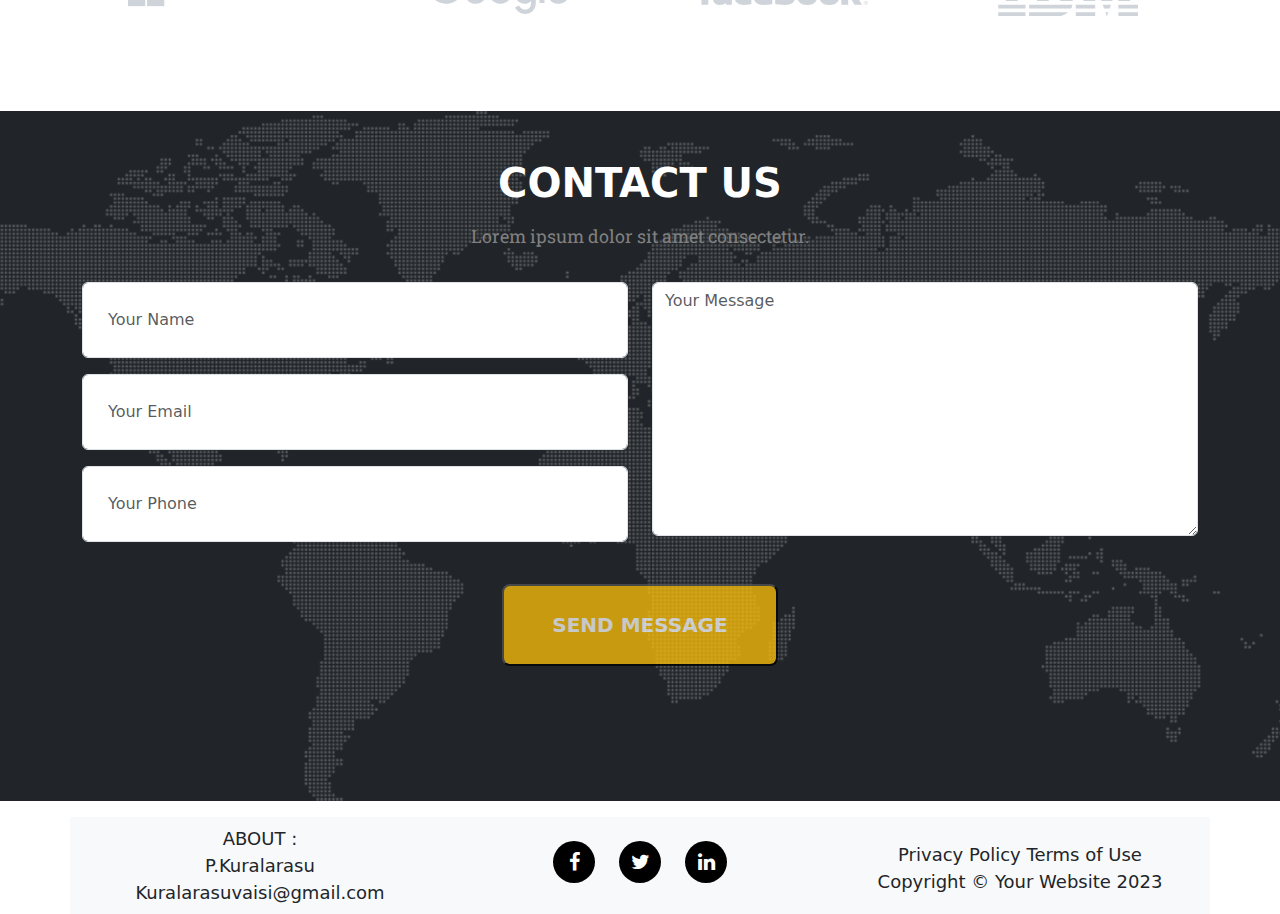
==== commit 502e3ec5: "change about" ====
--- a/index.html
+++ b/index.html
@@ -1,17 +1,20 @@
 <!DOCTYPE html>
 <html lang="en">
- <head>
+
+<head>
   <meta charset="UTF-8">
   <meta name="viewport" content="width=device-width, initial-scale=1.0">
   <title>Agency-Theme-preview</title>
-  <link rel="shortcut icon" href="https://icon-library.com/images/icon-portfolio/icon-portfolio-23.jpg" type="image/x-icon">
+  <link rel="shortcut icon" href="https://icon-library.com/images/icon-portfolio/icon-portfolio-23.jpg"
+    type="image/x-icon">
   <link rel="stylesheet" href="./assest/fontawsome/font-awesome-4.7.0/font-awesome-4.7.0/css/font-awesome.min.css">
   <link href="https://cdn.jsdelivr.net/npm/bootstrap@5.3.3/dist/css/bootstrap.min.css" rel="stylesheet">
   <link rel="stylesheet" href="./css/style.css">
 </head>
+
 <body>
   <section class="section1">
-    <div >
+    <div>
       <nav id="navbarr" class="navbar navbar-expand-lg navbar-dark bg-darK1 fixed-top trans">
         <div class="container">
           <a class="navbar-brand text-warning fs-1 font1" href="#">Start Bootstrap</a>
@@ -21,7 +24,7 @@
           <div class="collapse navbar-collapse" id="mynavbar">
             <ul class="navbar-nav ms-auto">
               <li class="nav-item">
-                <a class="nav-link" href="./html/service.html">SERVICES</a>   
+                <a class="nav-link" href="./html/service.html">SERVICES</a>
               </li>
               <li class="nav-item">
                 <a class="nav-link" href="./html/portfolio.html">PORTFOLIO</a>
@@ -40,7 +43,7 @@
         </div>
       </nav>
     </div>
-        <div class="container">
+    <div class="container">
       <div class="d-flex flex-column justify-content-center align-items-center vh-100 text-white ">
         <div class="fs-1 Welcome">Welcome to our studio!</div>
         <div class="Nice pb-5 text-center lh-sm">IT'S NICE TO MEET YOU</div>
@@ -172,7 +175,7 @@
   <section>
     <div class="container">
       <div class="mt-5 fs-1 fw-bold text-center">ABOUT</div>
-    <div class="font1 text-center mb-5">Lorem ipsum dolor sit amet consectetur.</div>
+      <div class="font1 text-center mb-5">Lorem ipsum dolor sit amet consectetur.</div>
       <div class="row mb-5">
         <div class="order-2 order-lg-1 col-8 col-lg-5">
           <div class="text-end">
@@ -252,21 +255,21 @@
       <div class="row mb-5">
         <div class="col-lg-5"></div>
         <div class="col-lg-2 mt-4 d-flex align-items-center">
-            <div>
-              <div class="roundimg d-flex justify-content-center align-items-center">
-                <p class="text-center roundtext fw-bold text-white">Be Part
-                  Of Our
-                  Story!</p>
-              </div>
-            </div>
-          </div>
-          <div class="col-lg-5"></div>
-        </div>
+          <div>
+            <div class="roundimg d-flex justify-content-center align-items-center">
+              <p class="text-center roundtext fw-bold text-white">Be Part
+                Of Our
+                Story!</p>
+            </div>
+          </div>
+        </div>
+        <div class="col-lg-5"></div>
+      </div>
   </section>
   <section class="bg-light">
     <div class="container">
       <div class="fs-2 fw-bold text-center pt-5">OUR AMAZING TEAM</div>
-    <div class="font1 text-center pt-2">Lorem ipsum dolor sit amet consectetur.</div>
+      <div class="font1 text-center pt-2">Lorem ipsum dolor sit amet consectetur.</div>
     </div>
     <div class="container">
       <div class="row text-center mt-5">
@@ -278,17 +281,17 @@
             <a href="" class="text-decoration-none">
               <div class="favicon1 d-flex justify-content-center align-items-center">
                 <i class="fa fa-facebook text-white fs-5" aria-hidden="true"></i>
-                </div>
+              </div>
             </a>
             <a href="" class="text-decoration-none">
               <div class="favicon1 d-flex justify-content-center align-items-center">
                 <i class="fa fa-twitter text-white fs-5" aria-hidden="true"></i>
-                </div>
+              </div>
             </a>
             <a href="" class="text-decoration-none">
               <div class="favicon1 d-flex justify-content-center align-items-center">
                 <i class="fa fa-linkedin text-white fs-5" aria-hidden="true"></i>
-                </div>
+              </div>
             </a>
           </div>
         </div>
@@ -300,17 +303,17 @@
             <a href="" class="text-decoration-none">
               <div class="favicon1 d-flex justify-content-center align-items-center">
                 <i class="fa fa-facebook text-white fs-5" aria-hidden="true"></i>
-                </div>
+              </div>
             </a>
             <a href="" class="text-decoration-none">
               <div class="favicon1 d-flex justify-content-center align-items-center">
                 <i class="fa fa-twitter text-white fs-5" aria-hidden="true"></i>
-                </div>
+              </div>
             </a>
             <a href="" class="text-decoration-none">
               <div class="favicon1 d-flex justify-content-center align-items-center">
                 <i class="fa fa-linkedin text-white fs-5" aria-hidden="true"></i>
-                </div>
+              </div>
             </a>
           </div>
         </div>
@@ -322,29 +325,30 @@
             <a href="" class="text-decoration-none">
               <div class="favicon1 d-flex justify-content-center align-items-center">
                 <i class="fa fa-facebook text-white fs-5" aria-hidden="true"></i>
-                </div>
+              </div>
             </a>
             <a href="" class="text-decoration-none">
               <div class="favicon1 d-flex justify-content-center align-items-center">
                 <i class="fa fa-twitter text-white fs-5" aria-hidden="true"></i>
-                </div>
+              </div>
             </a>
             <a href="" class="text-decoration-none">
               <div class="favicon1 d-flex justify-content-center align-items-center">
                 <i class="fa fa-linkedin text-white fs-5" aria-hidden="true"></i>
-                </div>
+              </div>
             </a>
           </div>
         </div>
       </div>
       <div class="font1  text-center d-flex justify-content-center mt-5 align-items-center">
-        <p class="text3">Lorem ipsum dolor sit amet, consectetur adipisicing elit. Aut eaque, laboriosam veritatis, quos non quis ad
+        <p class="text3">Lorem ipsum dolor sit amet, consectetur adipisicing elit. Aut eaque, laboriosam veritatis, quos
+          non quis ad
           perspiciatis, totam corporis ea, alias ut unde</p>
       </div>
     </div>
   </section>
   <section class="my-5">
-    <div class="container">  
+    <div class="container">
       <div class="row">
         <div class="col-md-3  d-flex justify-content-evenly">
           <img src="./assest/images/microsoft.svg" alt="" class="img-fluid microsoft">
@@ -359,7 +363,7 @@
         </div>
         <div class="col-md-3 d-flex justify-content-evenly">
           <img src="./assest/images/ibm.svg" alt="" class="img-fluid facebook">
- 
+
         </div>
       </div>
     </div>
@@ -376,39 +380,45 @@
             <input type="contact" class="form-control mt-3" placeholder="Your Phone" name="Phone">
           </div>
           <div class="col-md-6">
-            <textarea class="form-control mt-3" id="exampleFormControlTextarea1" rows="10" placeholder="Your Message"></textarea>
+            <textarea class="form-control mt-3" id="exampleFormControlTextarea1" rows="10"
+              placeholder="Your Message"></textarea>
           </div>
         </div>
       </form>
       <div class="text-center button3">
-        <button class="text-white bg-warning my-3 my-lg-5 py-4 px-5 fs-5 fw-bold rounded-3 opacity-75">SEND MESSAGE</button>
+        <button class="text-white bg-warning my-3 my-lg-5 py-4 px-5 fs-5 fw-bold rounded-3 opacity-75">SEND
+          MESSAGE</button>
       </div>
     </div>
   </section>
   <section>
     <div class="container mt-3">
-      <div class="row text-center">
-        <div class="col-lg-4 my-4">Copyright © Your Website 2023</div>
+      <div class="row text-center bg-light">
+        <div class="col-lg-4 my-2">
+          <div>ABOUT :<br> P.Kuralarasu<br> Kuralarasuvaisi@gmail.com</div>
+        </div>
         <div class="col-lg-4">
-          <div class=" d-flex justify-content-center gap-4 my-4 fs-3 ">
+          <div class=" d-flex justify-content-center gap-4 fs-3 mt-4">
             <a href="" class="text-decoration-none">
               <div class="favicon1 d-flex justify-content-center align-items-center">
                 <i class="fa fa-facebook text-white fs-5" aria-hidden="true"></i>
-                </div>
+              </div>
             </a>
             <a href="" class="text-decoration-none">
               <div class="favicon1 d-flex justify-content-center align-items-center">
                 <i class="fa fa-twitter text-white fs-5" aria-hidden="true"></i>
-                </div>
+              </div>
             </a>
             <a href="" class="text-decoration-none">
               <div class="favicon1 d-flex justify-content-center align-items-center">
                 <i class="fa fa-linkedin text-white fs-5" aria-hidden="true"></i>
-                </div>
-            </a>
-          </div>   
-             </div>
-        <div class="col-lg-4 my-4">Privacy Policy Terms of Use</div>
+              </div>
+            </a>
+          </div>
+        </div>
+        <div class="col-lg-4 mt-4">Privacy Policy Terms of Use
+          <br>Copyright © Your Website 2023
+        </div>
       </div>
     </div>
   </section>
